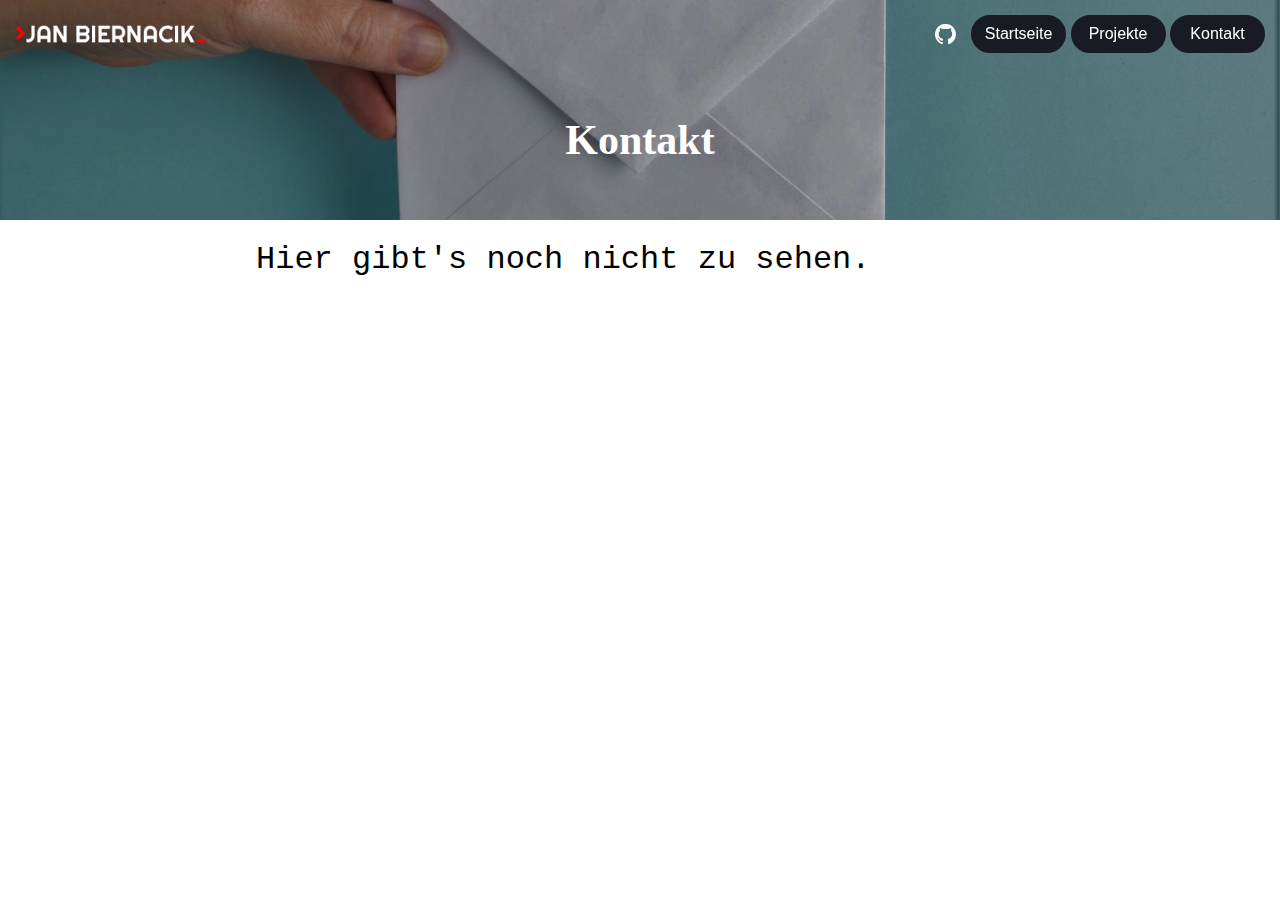
==== de/kontakt.html @ 17a61ab2 "Add files via upload" ====
<!DOCTYPE html>
<html lang="de">
    <head>
        <title>- Jan Biernacik</title>
        <link rel="icon" href="../media/favicon.jpg">
        <link rel="stylesheet" href="../stylesheets/main.css">
        <link rel="stylesheet" href="../stylesheets/animations.css">
        <link rel="stylesheet" href="../stylesheets/classes.css">
        <link rel="stylesheet" href="../stylesheets/ids.css">
        <link rel="stylesheet" href="../stylesheets/media_queries.css">
        <script src="../libraries/jquery.js"></script>
        <script src="../scripts/main.js"></script>
        <meta name="viewport" content="width=device-width" ,="" initial-scale="1.0">
        <meta name="theme-color" content="#191b24">
    </head>
    <body onload="initializeWebsite(); maintenanceMode();">
        <header>
            <div id="sharedMaintenanceModeWall"></div>
            <div id="sharedMenu"></div>
            <div class="navbar navbar_desktop">
                <img onclick="window.location.href = '../de'" class="navbar_logo" alt="logo" src="../media/jan_biernacik.png">
                <div class="navbar_links_box">
                    <a href="../de/"><div class="navbar_links">
                        Startseite
                    </div></a>
                    <a href="projekte"><div class="navbar_links">
                        Projekte
                    </div></a>
                    <a href="kontakt"><div class="navbar_links">
                        Kontakt
                    </div></a>
                </div>
                <img onclick="window.location.href = 'https://www.github.com/JBNCK'" class="navbar_icon" alt="github_logo" src="../media/github_logo.png">
            </div>
            <div id="sharedMobileNavbar">
        </header>
        <div class="banner_small_box banner_small_box_contact">
            <div class="banner_small_text">
                <a class="banner_small_text_header">Kontakt</a>
            </div>
        </div>
        <main>
            <h1>Hier gibt's noch nicht zu sehen.</h1>
        </main>
        <!--<footer>
            <div id="sharedFooter"></div>
        </footer>-->
    </body>
</html>
---- stylesheets/main.css ----
html {
    min-height: 100%;
    height: 100%;
}
body {
    font-family: 'Segoe UI', Tahoma, Geneva, Verdana, sans-serif;
    padding: 0;
    margin: 0;
    height: 100%;
}
footer {
    padding-top: 25px;
    padding-bottom: 25px;
    display: block;
    background-color: #f5f5f5;
    text-align: center;
    width: 100%;
}
footer a {
    color: #191b24;
    text-decoration: none;
}
main a {
    color: #191b24;
    text-decoration: none;
}
h1 {
    font-family: 'Courier New', monospace;
    font-weight: 100;
}
p {
    text-align: justify;
}
---- stylesheets/animations.css ----
.maintenance_mode_wall {
    transition: all 1s;
}
.maintenance_mode_wall_content {
    transition: all 1s;
}

.menu {
    transition: all .5s;
}
.menu_content {
    transition: all .5s;
}
---- stylesheets/classes.css ----
.maintenance_mode_wall {
    position: fixed;
    width: 100%;
    height: 0;
    background-color: #191b24;
    z-index: 3;
}
.maintenance_mode_wall_content {
    color: white;
    height: 0;
    opacity: 0;
    visibility: hidden;
    align-items: center;
    text-align: center;
    padding-top: 80px;
}
.maintenance_mode_wall_content img {
    width: 200px;
}

.menu {
    position: fixed;
    width: 100%;
    height: 0;
    background-color: #191b24;
    z-index: 2;
    /*transition: all 1s;*/
}
.menu_content {
    height: 0;
    opacity: 0%;
    visibility: hidden;
    padding-left: 15%;
    padding-right: 15%;
    padding-top: 80px;
    /* transition: all 1s;*/
}
.menu_content_close_button {
    position: absolute;
    float: left;
    bottom: 20vh;
    left: 50%;
    height: 20px;
    align-self: center;
    -ms-transform: translateX(-50%);
    transform: translateX(-50%);
}
.menu_content_close_button:hover {
    cursor: pointer;
}
.menu_content a {
    color: white;
    font-weight:menu;
    font-size: x-large;
    padding-top: 5vh;
    padding-bottom: 5vh;
    display: block;
    text-align: center;
    text-decoration: none;
}
.menu_content hr {
    border: #282831 1px solid;
    width: 12%;
}

.navbar {
    /*background: transparent;*/
    top: 0;
    width: 100%;
    position: fixed;
    padding: 15px;
    /*opacity: 90%;*/
    transition: all .15s;
    z-index: 1;
}
.navbar_mobile {
    display: none;
}
.navbar_links {
    background-color: #191b24;
    border: #191b24 solid 10px;
    border-radius: 20px;
    vertical-align: middle;
    display: inline-flex;
    vertical-align: middle;
    max-width: 75px;
    min-width: 75px;
    justify-content: center;
    align-items: center;
    transition: all .1s;
}
.navbar_links_current {
    background-color: white;
    border: white solid 10px;
    max-width: 120px;
    min-width: 120px;
    color: black;
}
.navbar_links_box {
    float: right;
    padding-right: 30px;
}
.navbar_icon {
    height: 20px;
    float: right;
    margin-right: 15px;
    margin-top: 9px;
    vertical-align: middle;
    cursor: pointer;
}
.navbar_icon_mobile_menu {
    margin-right: 38px;
}
.navbar_logo {
    height: 38px;
    float: left;
}
.navbar a {
    color: white;
}

.banner_box {
    background-image: url("../media/banner_darkened.jpg");
    height: 100%;
    width: 100%;
    background-position: center;
    background-repeat: no-repeat;
    background-size: cover;
    object-fit: cover;
}
.banner {
    width: 100%;
    height: 100%;
    object-fit: cover;
    position: relative;
    background-size: auto 100%;
    background-repeat: no-repeat;
}
.banner_text {
    position: absolute;
    top: 50%;
    -ms-transform: translateY(-50%);
    transform: translateY(-50%);
    left: 15%;
    color: white;
    vertical-align: middle;
}
.banner_text_header {
    font-size: 72px;
    font-weight: bold;
    font-family: Georgia, 'Times New Roman', Times, serif;
}
.banner_text_subheader {
    font-size: large;
    color: lightgrey;
}
.banner_text a {
    display: block;
}
.banner_icon_arrow_down {
    position: absolute;
    float: left;
    bottom: 8%;
    left: 50%;
    height: 15px;
    align-self: center;
    -ms-transform: translateX(-50%);                                                              
}
.banner_icon_arrow_down:hover {
    cursor: pointer;
}
.banner_small_box_projects {
    background-image: url("../media/banner_small_projects.jpg");
    object-fit: cover;
    background-size: cover;
    background-position: center;
}
.banner_small_box_contact {
    background-image: url("../media/banner_small_contact.jpg");
    object-fit: cover;
    background-size: cover;
    background-position: center;
}
.banner_small_box_default {
    background-color: #191b24;
    object-fit: cover;
    background-size: cover;
    background-position: center;
}
.banner_small_box {
    height: 220px;
}
.banner_small {
    width: 100%;
    height: 220px;
    object-fit: cover;
}
.banner_small_text {
    position: absolute;
    top: 116px;
    left: 50%;
    -ms-transform: translateY(-50%);
    transform: translateY(-50%);
    -ms-transform: translateX(-50%);
    transform: translateX(-50%);
    color: white;
    vertical-align: middle;
}
.banner_small_text_header {
    font-size: 42px;
    font-weight: bold;
    font-family: Georgia, 'Times New Roman', Times, serif;
}

.timeline {
    position: relative;
    width: 100%;
    margin: 20px auto;
}
.timeline:before {
    content: '';
    position: absolute;
    height: 100%;
    width: 2px;
    background-color: #191b24;
    left: 0px;
    top: 0;
}
.event {
    position: relative;
    padding: 20px;
    margin-top: 20px;
}
.event_date {
    font-size: xx-small;
}
.event_title {
    font-size: x-large;
    font-family: 'Courier New', monospace;
    font-weight: 100;
    padding: 0;
    margin: 0;
}
.event_description {
    color: #191b24;
}
---- stylesheets/ids.css ----
#sharedFooter {
    padding-left: 12px;
    padding-right: 12px;
}
---- stylesheets/media_queries.css ----
@media screen and (max-width: 700px) {
    .navbar_mobile {
        display: block;
    }
    .navbar_desktop {
        display: none;
    }
    .banner_text {
        top: 50%;
        left: 5%;
        right: 8%;
        /*-ms-transform: translate(-50%);
        transform: translate(-50%);*/
    }
    .banner_text_header {
        font-size: 42px;
    }
    .banner_text_subheader {
        font-size: medium;
    }
}
@media screen and (max-width: 400px) {
    main {
        padding-left: 12px;
        padding-right: 12px;
    }
}
@media screen and (min-width: 401px) and (max-width: 700px) {
    main {
        padding-left: 10%;
        padding-right: 10%;
    }
}
@media screen and (min-width: 701px) {
    main {
        padding-left: 20%;
        padding-right: 20%;
    }
}
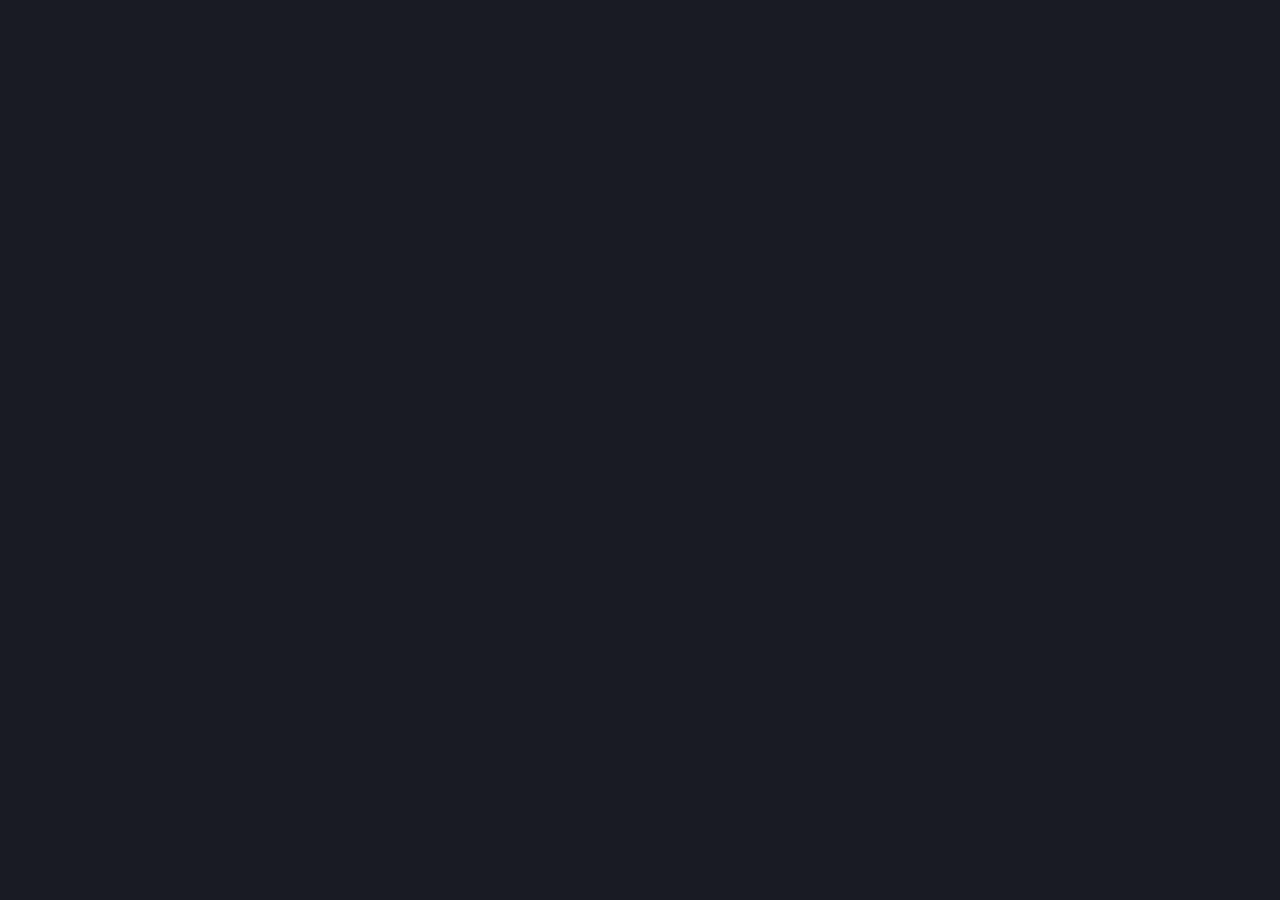
==== commit 6b5a12d3: "Entered Maintenance mode" ====
--- a/de/kontakt.html
+++ b/de/kontakt.html
@@ -23,7 +23,7 @@
                     <a href="../de/"><div class="navbar_links">
                         Startseite
                     </div></a>
-                    <a href="projekte"><div class="navbar_links">
+                    <a href="projekte"><div class="navbar_links navbar_links_current">
                         Projekte
                     </div></a>
                     <a href="kontakt"><div class="navbar_links">
--- a/stylesheets/main.css
+++ b/stylesheets/main.css
@@ -28,6 +28,9 @@
     font-family: 'Courier New', monospace;
     font-weight: 100;
 }
+h3 {
+    font-weight: lighter;
+}
 p {
     text-align: justify;
 }--- a/stylesheets/classes.css
+++ b/stylesheets/classes.css
@@ -243,4 +243,10 @@
 }
 .event_description {
     color: #191b24;
+}
+
+.button {
+    background-color: #191b24;
+    color: white;
+    padding: 10px;
 }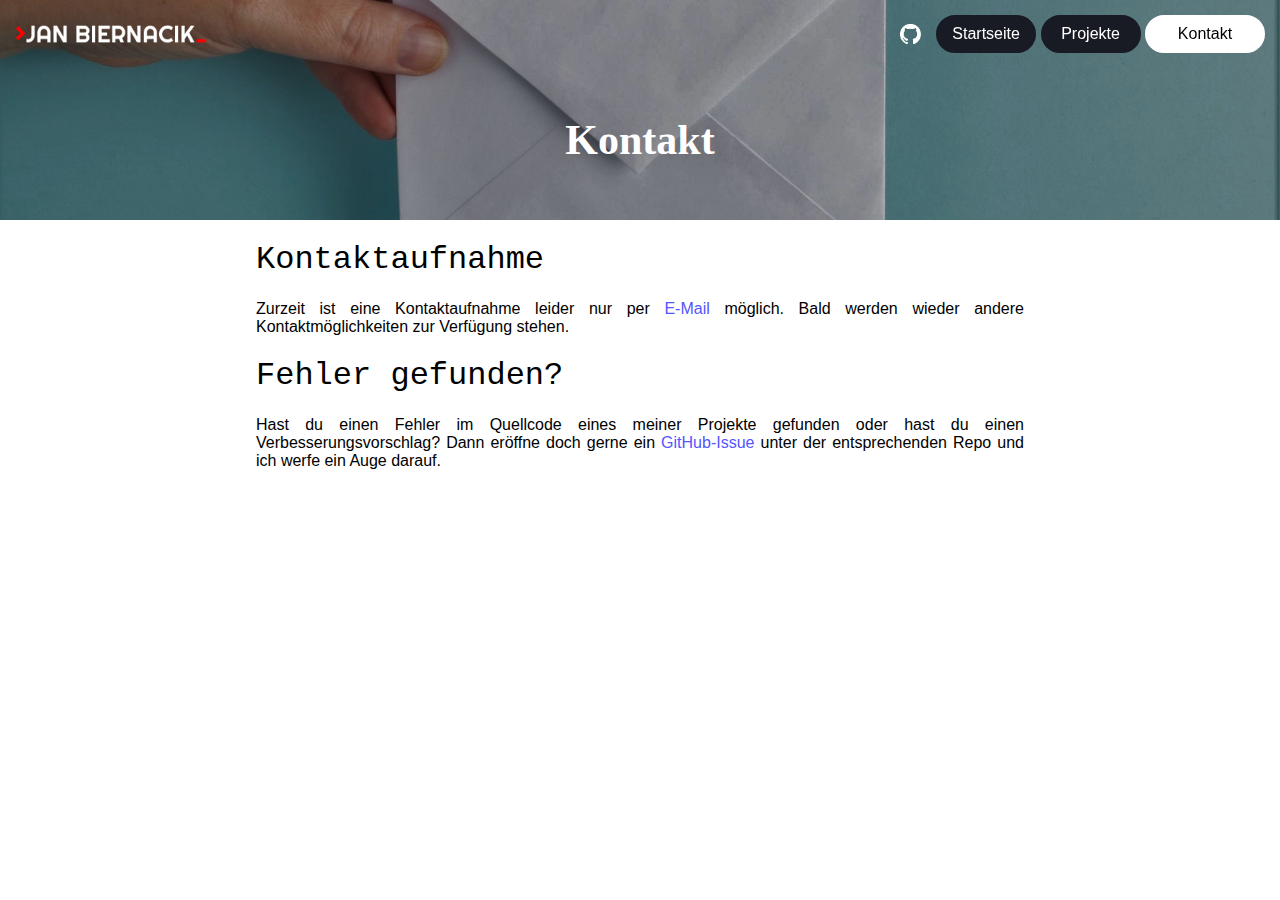
==== commit fac6e5e8: "Exit maintenance mode" ====
--- a/de/kontakt.html
+++ b/de/kontakt.html
@@ -23,10 +23,10 @@
                     <a href="../de/"><div class="navbar_links">
                         Startseite
                     </div></a>
-                    <a href="projekte"><div class="navbar_links navbar_links_current">
+                    <a href="projekte"><div class="navbar_links">
                         Projekte
                     </div></a>
-                    <a href="kontakt"><div class="navbar_links">
+                    <a href="kontakt"><div class="navbar_links navbar_links_current">
                         Kontakt
                     </div></a>
                 </div>
@@ -40,7 +40,10 @@
             </div>
         </div>
         <main>
-            <h1>Hier gibt's noch nicht zu sehen.</h1>
+            <h1>Kontaktaufnahme</h1>
+            <p>Zurzeit ist eine Kontaktaufnahme leider nur per <span><a href="mailto:jan@janbiernacik.com">E-Mail</a></span> möglich. Bald werden wieder andere Kontaktmöglichkeiten zur Verfügung stehen.</p>
+            <h1>Fehler gefunden?</h1>
+            <p>Hast du einen Fehler im Quellcode eines meiner Projekte gefunden oder hast du einen Verbesserungsvorschlag? Dann eröffne doch gerne ein <span><a href="https://github.com/JBNCK/">GitHub-Issue</a></span> unter der entsprechenden Repo und ich werfe ein Auge darauf.</p>
         </main>
         <!--<footer>
             <div id="sharedFooter"></div>
--- a/stylesheets/main.css
+++ b/stylesheets/main.css
@@ -1,3 +1,6 @@
+* {
+    box-sizing: border-box;
+  }
 html {
     min-height: 100%;
     height: 100%;
@@ -24,6 +27,9 @@
     color: #191b24;
     text-decoration: none;
 }
+main span a {
+    color: rgb(85, 85, 255);
+}
 h1 {
     font-family: 'Courier New', monospace;
     font-weight: 100;
@@ -33,4 +39,7 @@
 }
 p {
     text-align: justify;
+}
+a {
+    text-decoration: none;
 }--- a/stylesheets/animations.css
+++ b/stylesheets/animations.css
@@ -10,4 +10,30 @@
 }
 .menu_content {
     transition: all .5s;
+}
+.photo_gallery_overlay {
+    transition: height .2s ease;
+}
+.photo_gallery_column:hover .photo_gallery_overlay {
+    height: 100%;
+}
+.photo_gallery_column:hover {
+    cursor: pointer;
+}
+.navbar_links {
+    transition: all .5s;
+}
+.navbar_links:hover {
+    background-color: white;
+    border: white solid 10px;
+    max-width: 120px;
+    min-width: 120px;
+    color: black;
+}
+.navbar_links:hover .navbar_links_current {
+    background-color: #191b24;
+    border: #191b24 solid 10px;
+    max-width: 75px;
+    min-width: 75px;
+    color: white;
 }--- a/stylesheets/classes.css
+++ b/stylesheets/classes.css
@@ -17,7 +17,9 @@
 .maintenance_mode_wall_content img {
     width: 200px;
 }
-
+.link {
+    color: rgb(85, 85, 255);
+}
 .menu {
     position: fixed;
     width: 100%;
@@ -83,8 +85,8 @@
     vertical-align: middle;
     display: inline-flex;
     vertical-align: middle;
-    max-width: 75px;
-    min-width: 75px;
+    max-width: 100px;
+    min-width: 100px;
     justify-content: center;
     align-items: center;
     transition: all .1s;
@@ -98,7 +100,7 @@
 }
 .navbar_links_box {
     float: right;
-    padding-right: 30px;
+    padding-right: 0;
 }
 .navbar_icon {
     height: 20px;
@@ -109,7 +111,7 @@
     cursor: pointer;
 }
 .navbar_icon_mobile_menu {
-    margin-right: 38px;
+    margin-right: 0;
 }
 .navbar_logo {
     height: 38px;
@@ -249,4 +251,65 @@
     background-color: #191b24;
     color: white;
     padding: 10px;
+}
+
+.title_with_button {
+    display: inline;
+}
+.title_with_button a {
+    display: inline;
+    position: absolute;
+    right: 20%;
+}
+.title_with_button h1 {
+    display: inline;
+}
+
+.photo_gallery {
+    margin-top: 20px;
+    margin-bottom: 20px;
+    display: -ms-flexbox; /* IE10 */
+    display: flex;
+    -ms-flex-wrap: wrap; /* IE10 */
+    flex-wrap: wrap;
+    padding: 0;
+}
+.photo_gallery_column {
+    -ms-flex: 25%; /* IE10 */
+    flex: 25%;
+    max-width: 25%;
+    padding: 0;
+    position: relative;
+}
+.photo_gallery_column img {
+    margin: 0;
+    vertical-align: middle;
+    width: 100%;
+    height: 250px;
+    object-fit: cover;
+    background-size: cover;
+    background-position: center;
+}
+
+.photo_gallery_overlay {
+    position: absolute;
+    top: 0;
+    bottom: 0;
+    left: 0;
+    right: 0;
+    background-color: #008CBA;
+    overflow: hidden;
+    width: 100%;
+    height: 0;
+}
+.photo_gallery_overlay_text {
+    color: white;
+    font-size: 20px;
+    position: absolute;
+    top: 50%;
+    left: 50%;
+    -webkit-transform: translate(-50%, -50%);
+    -ms-transform: translate(-50%, -50%);
+    transform: translate(-50%, -50%);
+    text-align: center;
 }--- a/stylesheets/media_queries.css
+++ b/stylesheets/media_queries.css
@@ -24,16 +24,39 @@
         padding-left: 12px;
         padding-right: 12px;
     }
+    .title_with_button a {
+        right: 12px;
+    }
 }
-@media screen and (min-width: 401px) and (max-width: 700px) {
+@media screen and (min-width: 401px) and (max-width: 800px) {
     main {
         padding-left: 10%;
         padding-right: 10%;
     }
+    .title_with_button a {
+        right: 10%;
+    }
 }
-@media screen and (min-width: 701px) {
+@media screen and (min-width: 801px) {
     main {
         padding-left: 20%;
         padding-right: 20%;
     }
+    .title_with_button a {
+        right: 20%;
+    }
 }
+@media screen and (min-width: 601px) and (max-width: 1200px) {
+    .photo_gallery_column {
+        -ms-flex: 50%;
+        flex: 50%;
+        max-width: 50%;
+    }
+}
+@media screen and (max-width: 600px) {
+    .photo_gallery_column {
+        -ms-flex: 100%;
+        flex: 100%;
+        max-width: 100%;
+    }
+}